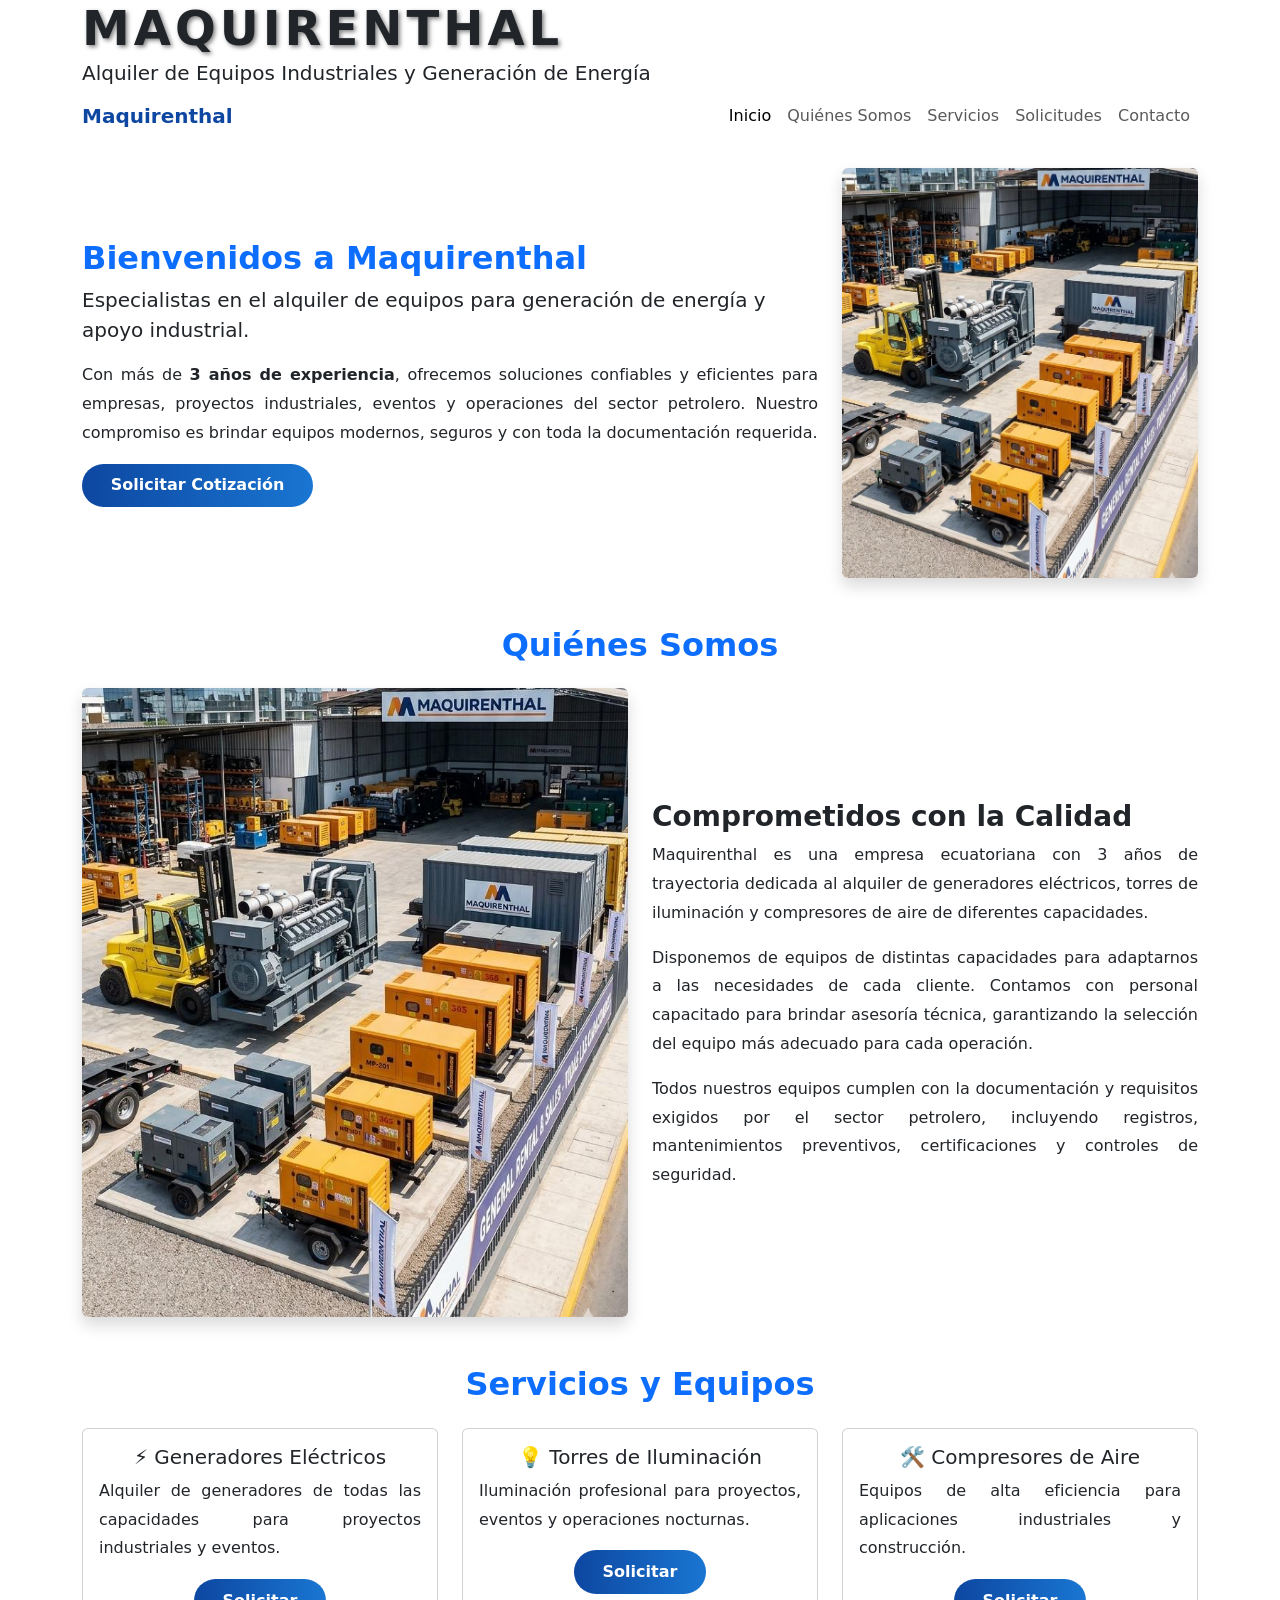
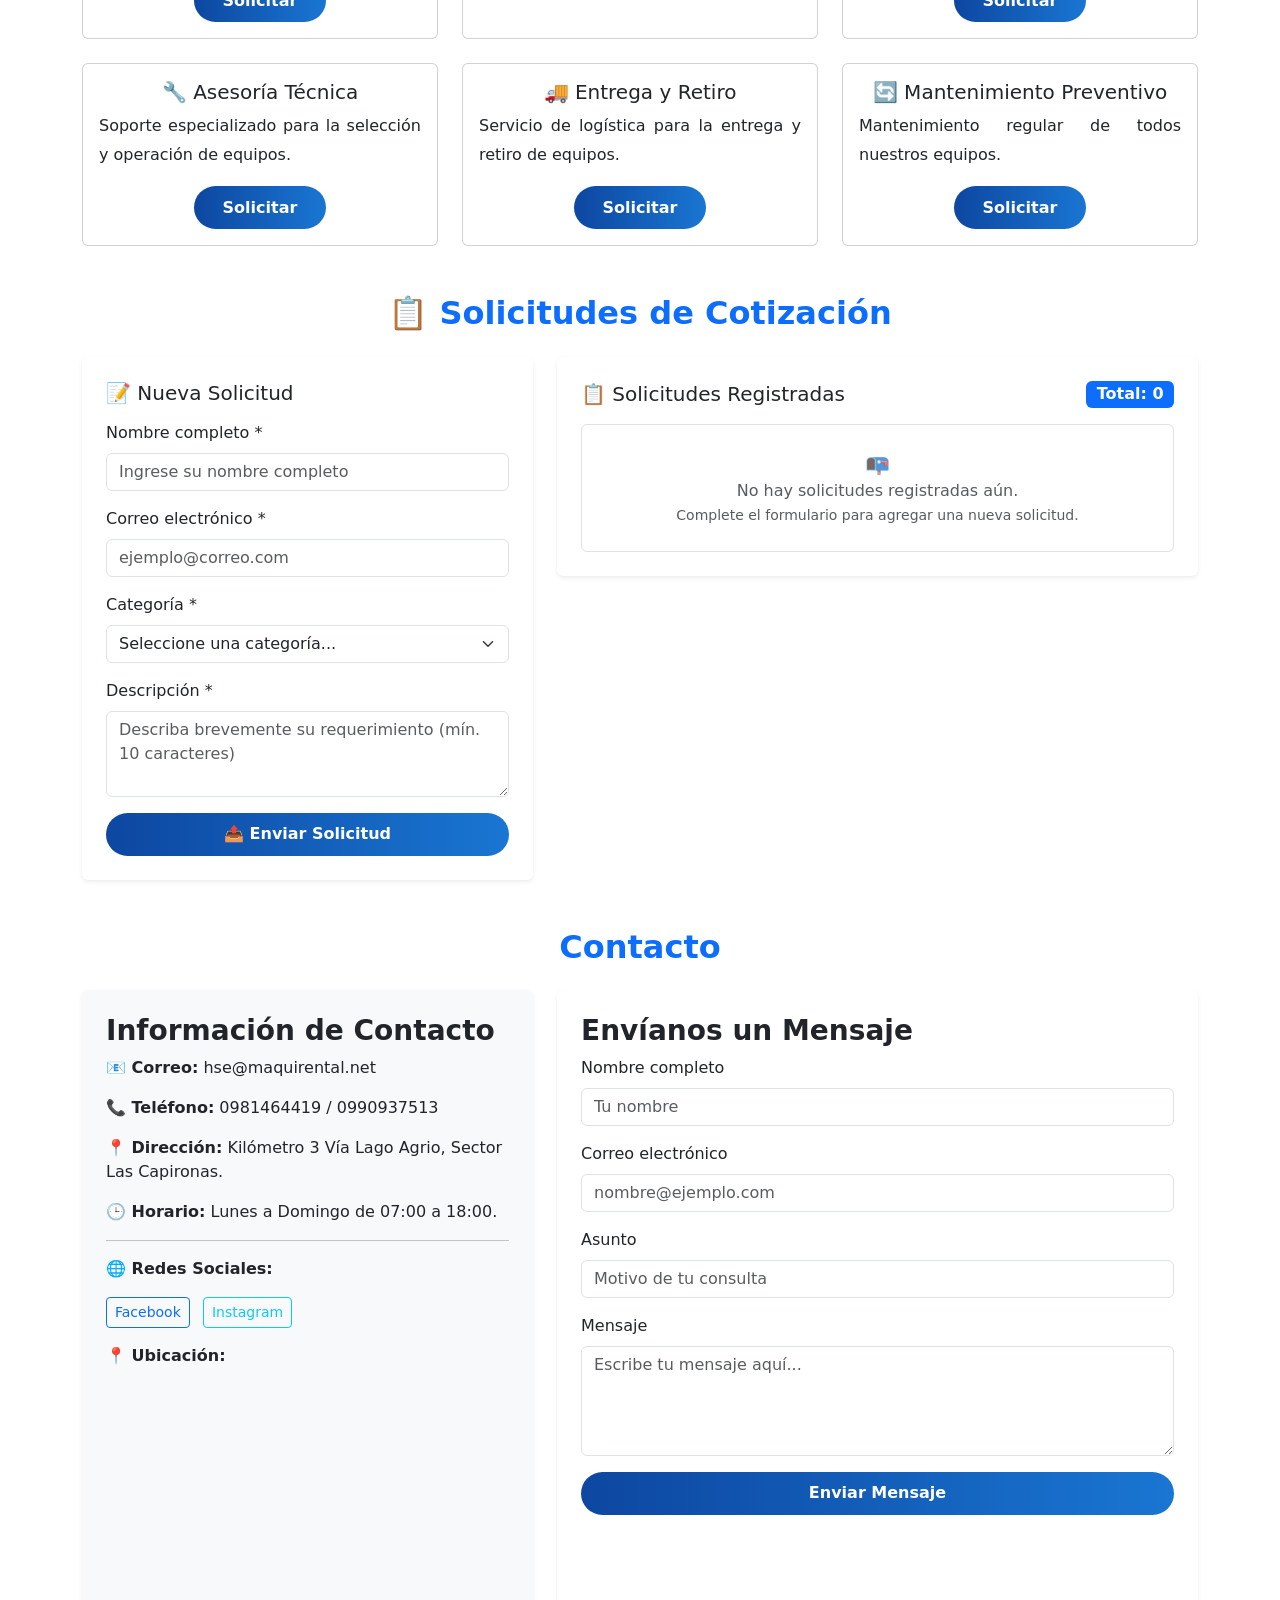
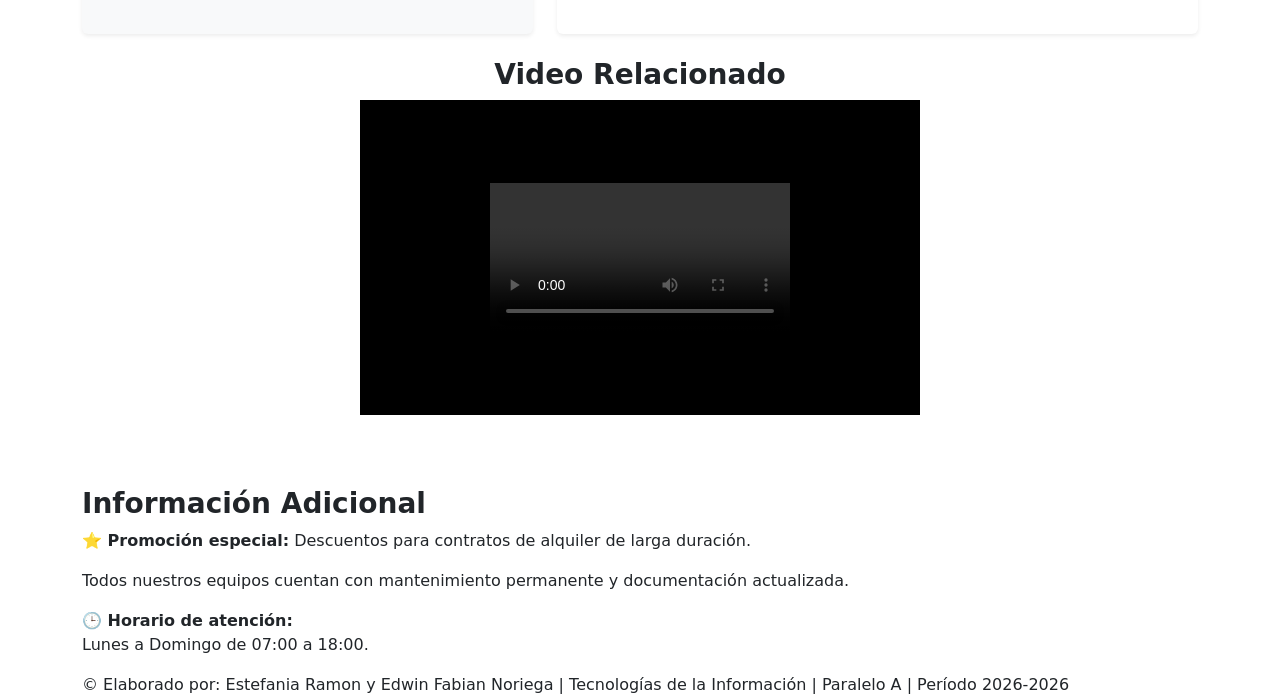
==== SEMANA_5_CPE INDEX/index.html @ 650f7f05 "Semana 5: Implementación de JavaScript - DOM y Eventos - Añadida sección Solicitudes de Cotización c" ====
<!DOCTYPE html>
<html lang="es">
<head>
    <meta charset="UTF-8" />
    <meta name="viewport" content="width=device-width, initial-scale=1.0" />
    <title>Maquirenthal - Alquiler de Equipos Industriales</title>
    
    <!-- Bootstrap CSS -->
    <link
        href="https://cdn.jsdelivr.net/npm/bootstrap@5.3.3/dist/css/bootstrap.min.css"
        rel="stylesheet"
        integrity="sha384-QWTKZyjpPEjISv5WaRU9OFeRpok6YctnYmDr5pNlyT2bRjXh0JMhjY6hW+ALEwIH"
        crossorigin="anonymous"
    />
    
    <!-- Google Fonts -->
    <link rel="preconnect" href="https://fonts.googleapis.com" />
    <link rel="preconnect" href="https://fonts.gstatic.com" crossorigin />
    <link
        href="https://fonts.googleapis.com/css2?family=Roboto:wght@300;400;700&display=swap"
        rel="stylesheet"
    />
    
    <!-- Estilos CSS -->
    <link rel="stylesheet" href="style.css" />
</head>
<body>

    <!-- 1. CABECERA                             -->
  
    <header class="custom-header">
        <div class="container">
            <h1>MAQUIRENTHAL</h1>
            <p class="lead mb-0">Alquiler de Equipos Industriales y Generación de Energía</p>
        </div>
    </header>

    <!-- 2. MENÚ DE NAVEGACIÓN                    -->
    
    <nav class="navbar navbar-expand-lg navbar-light bg-white sticky-top">
        <div class="container">
            <a class="navbar-brand" href="#inicio">Maquirenthal</a>
            <button
                class="navbar-toggler"
                type="button"
                data-bs-toggle="collapse"
                data-bs-target="#navbarNav"
                aria-controls="navbarNav"
                aria-expanded="false"
                aria-label="Toggle navigation"
            >
                <span class="navbar-toggler-icon"></span>
            </button>
            <div class="collapse navbar-collapse" id="navbarNav">
                <ul class="navbar-nav ms-auto">
                    <li class="nav-item">
                        <a class="nav-link active" href="#inicio">Inicio</a>
                    </li>
                    <li class="nav-item">
                        <a class="nav-link" href="#quienes">Quiénes Somos</a>
                    </li>
                    <li class="nav-item">
                        <a class="nav-link" href="#servicios">Servicios</a>
                    </li>
                    <li class="nav-item">
                        <a class="nav-link" href="#solicitudes">Solicitudes</a>
                    </li>
                    <li class="nav-item">
                        <a class="nav-link" href="#contacto">Contacto</a>
                    </li>
                </ul>
            </div>
        </div>
    </nav>

    <!-- 3. CONTENIDO PRINCIPAL                   -->

    <main class="container py-4">

        <!-- ===== SECCIÓN INICIO ===== -->
        <section id="inicio" class="mb-5">
            <div class="row align-items-center">
                <div class="col-md-8">
                    <h2 class="text-primary">Bienvenidos a Maquirenthal</h2>
                    <p class="lead">
                        Especialistas en el alquiler de equipos para generación de energía y apoyo industrial.
                    </p>
                    <p class="text-justificado">
                        Con más de <strong>3 años de experiencia</strong>, ofrecemos soluciones confiables y eficientes para empresas,
                        proyectos industriales, eventos y operaciones del sector petrolero. Nuestro compromiso es brindar
                        equipos modernos, seguros y con toda la documentación requerida.
                    </p>
                    <a href="#solicitudes" class="btn btn-primary">Solicitar Cotización</a>
                </div>
                <div class="col-md-4 text-center">
                    <img
                        src="generadores.jpeg"
                        alt="Equipos Maquirenthal"
                        class="img-fluid rounded shadow"
                    />
                </div>
            </div>
        </section>

        <!-- ===== SECCIÓN QUIÉNES SOMOS ===== -->
        <section id="quienes" class="mb-5">
            <h2 class="text-primary text-center mb-4">Quiénes Somos</h2>
            <div class="row g-4 align-items-center">
                <div class="col-md-6">
                    <img
                        src="generadores.jpeg"
                        alt="Equipos Maquirenthal"
                        class="img-fluid rounded shadow"
                    />
                </div>
                <div class="col-md-6">
                    <h3>Comprometidos con la Calidad</h3>
                    <p class="text-justificado">
                        Maquirenthal es una empresa ecuatoriana con 3 años de trayectoria dedicada al alquiler de
                        generadores eléctricos, torres de iluminación y compresores de aire de diferentes capacidades.
                    </p>
                    <p class="text-justificado">
                        Disponemos de equipos de distintas capacidades para adaptarnos a las necesidades de cada cliente.
                        Contamos con personal capacitado para brindar asesoría técnica, garantizando la selección del
                        equipo más adecuado para cada operación.
                    </p>
                    <p class="text-justificado">
                        Todos nuestros equipos cumplen con la documentación y requisitos exigidos por el sector petrolero,
                        incluyendo registros, mantenimientos preventivos, certificaciones y controles de seguridad.
                    </p>
                </div>
            </div>
        </section>

        <!-- ===== SECCIÓN SERVICIOS ===== -->
        <section id="servicios" class="mb-5">
            <h2 class="text-primary text-center mb-4">Servicios y Equipos</h2>
            <div class="row row-cols-1 row-cols-md-3 g-4">
                <div class="col">
                    <div class="card h-100">
                        <div class="card-body text-center">
                            <h5 class="card-title">⚡ Generadores Eléctricos</h5>
                            <p class="card-text text-justificado">Alquiler de generadores de todas las capacidades para proyectos industriales y eventos.</p>
                            <a href="#solicitudes" class="btn btn-primary">Solicitar</a>
                        </div>
                    </div>
                </div>
                <div class="col">
                    <div class="card h-100">
                        <div class="card-body text-center">
                            <h5 class="card-title">💡 Torres de Iluminación</h5>
                            <p class="card-text text-justificado">Iluminación profesional para proyectos, eventos y operaciones nocturnas.</p>
                            <a href="#solicitudes" class="btn btn-primary">Solicitar</a>
                        </div>
                    </div>
                </div>
                <div class="col">
                    <div class="card h-100">
                        <div class="card-body text-center">
                            <h5 class="card-title">🛠️ Compresores de Aire</h5>
                            <p class="card-text text-justificado">Equipos de alta eficiencia para aplicaciones industriales y construcción.</p>
                            <a href="#solicitudes" class="btn btn-primary">Solicitar</a>
                        </div>
                    </div>
                </div>
                <div class="col">
                    <div class="card h-100">
                        <div class="card-body text-center">
                            <h5 class="card-title">🔧 Asesoría Técnica</h5>
                            <p class="card-text text-justificado">Soporte especializado para la selección y operación de equipos.</p>
                            <a href="#solicitudes" class="btn btn-primary">Solicitar</a>
                        </div>
                    </div>
                </div>
                <div class="col">
                    <div class="card h-100">
                        <div class="card-body text-center">
                            <h5 class="card-title">🚚 Entrega y Retiro</h5>
                            <p class="card-text text-justificado">Servicio de logística para la entrega y retiro de equipos.</p>
                            <a href="#solicitudes" class="btn btn-primary">Solicitar</a>
                        </div>
                    </div>
                </div>
                <div class="col">
                    <div class="card h-100">
                        <div class="card-body text-center">
                            <h5 class="card-title">🔄 Mantenimiento Preventivo</h5>
                            <p class="card-text text-justificado">Mantenimiento regular de todos nuestros equipos.</p>
                            <a href="#solicitudes" class="btn btn-primary">Solicitar</a>
                        </div>
                    </div>
                </div>
            </div>
        </section>

        <!-- 4. SECCIÓN SOLICITUDES (DINÁMICA)        -->

        <section id="solicitudes" class="mb-5">
            <h2 class="text-primary text-center mb-4">📋 Solicitudes de Cotización</h2>
            
            <div class="row g-4">
                <!-- Columna del FORMULARIO -->
                <div class="col-lg-5">
                    <div class="p-4 bg-white rounded shadow-sm">
                        <h3 class="h5 mb-3">📝 Nueva Solicitud</h3>
                        
                        <!-- Contenedor para mensajes de validación -->
                        <div id="mensajeValidacion"></div>
                        
                        <!-- FORMULARIO -->
                        <form id="solicitudForm">
                            <!-- Campo: Nombre -->
                            <div class="mb-3">
                                <label for="solicitudNombre" class="form-label">Nombre completo *</label>
                                <input 
                                    type="text" 
                                    class="form-control" 
                                    id="solicitudNombre" 
                                    placeholder="Ingrese su nombre completo"
                                >
                                <div class="invalid-feedback">Por favor ingrese su nombre completo</div>
                            </div>
                            
                            <!-- Campo: Correo -->
                            <div class="mb-3">
                                <label for="solicitudEmail" class="form-label">Correo electrónico *</label>
                                <input 
                                    type="email" 
                                    class="form-control" 
                                    id="solicitudEmail" 
                                    placeholder="ejemplo@correo.com"
                                >
                                <div class="invalid-feedback">Ingrese un correo electrónico válido</div>
                            </div>
                            
                            <!-- Campo: Categoría / Tipo -->
                            <div class="mb-3">
                                <label for="solicitudCategoria" class="form-label">Categoría *</label>
                                <select class="form-select" id="solicitudCategoria">
                                    <option value="">Seleccione una categoría...</option>
                                    <option value="Generadores Eléctricos">⚡ Generadores Eléctricos</option>
                                    <option value="Torres de Iluminación">💡 Torres de Iluminación</option>
                                    <option value="Compresores de Aire">🛠️ Compresores de Aire</option>
                                    <option value="Asesoría Técnica">🔧 Asesoría Técnica</option>
                                    <option value="Entrega y Retiro">🚚 Entrega y Retiro</option>
                                    <option value="Mantenimiento Preventivo">🔄 Mantenimiento Preventivo</option>
                                    <option value="Otro">📌 Otro</option>
                                </select>
                                <div class="invalid-feedback">Seleccione una categoría</div>
                            </div>
                            
                            <!-- Campo: Descripción -->
                            <div class="mb-3">
                                <label for="solicitudDescripcion" class="form-label">Descripción *</label>
                                <textarea 
                                    class="form-control" 
                                    id="solicitudDescripcion" 
                                    rows="3" 
                                    placeholder="Describa brevemente su requerimiento (mín. 10 caracteres)"
                                ></textarea>
                                <div class="invalid-feedback">La descripción debe tener al menos 10 caracteres</div>
                            </div>
                            
                            <!-- Botón Submit -->
                            <button type="submit" class="btn btn-primary w-100">
                                📤 Enviar Solicitud
                            </button>
                        </form>
                    </div>
                </div>
                
                <!-- Columna del LISTADO -->
                <div class="col-lg-7">
                    <div class="p-4 bg-white rounded shadow-sm">
                        <div class="d-flex justify-content-between align-items-center mb-3">
                            <h3 class="h5 mb-0">📋 Solicitudes Registradas</h3>
                            <!-- CONTADOR DE REGISTROS -->
                            <span class="badge bg-primary fs-6">
                                Total: <span id="contadorSolicitudes">0</span>
                            </span>
                        </div>
                        
                        <!-- LISTA donde se agregarán los elementos -->
                        <ul id="listaSolicitudes" class="list-group">
                            <!-- Mensaje cuando no hay registros -->
                            <li class="list-group-item text-center text-muted py-4" id="mensajeVacio">
                                <span class="fs-5">📭</span><br>
                                No hay solicitudes registradas aún.<br>
                                <small>Complete el formulario para agregar una nueva solicitud.</small>
                            </li>
                        </ul>
                    </div>
                </div>
            </div>
        </section>

        <!-- ===== SECCIÓN CONTACTO ===== -->

        <section id="contacto" class="mb-5">
            <h2 class="text-primary text-center mb-4">Contacto</h2>
            <div class="row g-4">
                <div class="col-md-5">
                    <div class="p-4 bg-light rounded shadow-sm h-100">
                        <h3>Información de Contacto</h3>
                        <div class="contact-info">
                            <p><strong>📧 Correo:</strong> hse@maquirental.net</p>
                            <p><strong>📞 Teléfono:</strong> 0981464419 / 0990937513</p>
                            <p><strong>📍 Dirección:</strong> Kilómetro 3 Vía Lago Agrio, Sector Las Capironas.</p>
                            <p><strong>🕒 Horario:</strong> Lunes a Domingo de 07:00 a 18:00.</p>
                            <hr>
                            <p><strong>🌐 Redes Sociales:</strong></p>
                            <a href="#" class="btn btn-outline-primary btn-sm me-2">Facebook</a>
                            <a href="#" class="btn btn-outline-info btn-sm">Instagram</a>
                            <p class="mt-3"><strong>📍 Ubicación:</strong></p>
                            <div class="ratio ratio-16x9">
                                <iframe
                                    src="https://www.google.com/maps/embed?pb=!1m18!1m12!1m3!1d3792.286725769156!2d-76.99775602527653!3d-0.45333899954221457!2m3!1f0!2f0!3f0!3m2!1i1024!2i768!4f13.1!3m3!1m2!1s0x91d7a57d341e34f1%3A0xc148f1aec1b12221!2sMAQUIRENTHAL%20-%20Alquiler%20de%20Equipos%20y%20Maquinaria%20para%20la%20Construcci%C3%B3n%20en%20El%20Coca%20Ecuador!5e1!3m2!1ses-419!2sec!4v1781316280443!5m2!1ses-419!2sec"
                                    style="border:0;"
                                    allowfullscreen=""
                                    loading="lazy"
                                    title="Ubicación de Maquirenthal"
                                ></iframe>
                            </div>
                        </div>
                    </div>
                </div>

                <div class="col-md-7">
                    <div class="p-4 bg-white rounded shadow-sm h-100">
                        <h3>Envíanos un Mensaje</h3>
                        <form id="formularioContacto">
                            <div class="mb-3">
                                <label for="nombre" class="form-label">Nombre completo</label>
                                <input type="text" class="form-control" id="nombre" placeholder="Tu nombre" />
                            </div>
                            <div class="mb-3">
                                <label for="email" class="form-label">Correo electrónico</label>
                                <input type="email" class="form-control" id="email" placeholder="nombre@ejemplo.com" />
                            </div>
                            <div class="mb-3">
                                <label for="asunto" class="form-label">Asunto</label>
                                <input type="text" class="form-control" id="asunto" placeholder="Motivo de tu consulta" />
                            </div>
                            <div class="mb-3">
                                <label for="mensaje" class="form-label">Mensaje</label>
                                <textarea class="form-control" id="mensaje" rows="4" placeholder="Escribe tu mensaje aquí..."></textarea>
                            </div>
                            <button type="submit" class="btn btn-primary w-100">Enviar Mensaje</button>
                        </form>
                    </div>
                </div>
            </div>

            <div class="mt-4 text-center">
                <h3>Video Relacionado</h3>
                <div class="ratio ratio-16x9" style="max-width: 560px; margin: 0 auto;">
                    <iframe
                        src="MAQUIRENTHALVIDEO.mp4"
                        title="Video relacionado con alquiler de equipos industriales"
                        frameborder="0"
                        allow="accelerometer; autoplay; clipboard-write; encrypted-media; gyroscope; picture-in-picture"
                        allowfullscreen
                    ></iframe>
                </div>
            </div>
        </section>

    </main>


    <!-- 5. ASIDE                                -->
  
    <aside class="container">
        <div class="custom-aside">
            <h3>Información Adicional</h3>
            <p><strong>⭐ Promoción especial:</strong> Descuentos para contratos de alquiler de larga duración.</p>
            <p>Todos nuestros equipos cuentan con mantenimiento permanente y documentación actualizada.</p>
            <p><strong>🕒 Horario de atención:</strong><br />Lunes a Domingo de 07:00 a 18:00.</p>
        </div>
    </aside>

    <!-- 6. PIE DE PÁGINA                        -->

    <footer class="custom-footer">
        <div class="container">
            <p class="mb-0">
                &copy; Elaborado por: Estefania Ramon y Edwin Fabian Noriega | Tecnologías de la Información | Paralelo A | Período 2026-2026
            </p>
        </div>
    </footer>

    <!-- 7. SCRIPTS                              -->

    <!-- Bootstrap JS -->
    <script
        src="https://cdn.jsdelivr.net/npm/bootstrap@5.3.3/dist/js/bootstrap.bundle.min.js"
        integrity="sha384-YvpcrYf0tY3lHB60NNkmXc5s9fDVZLESaAA55NDzOxhy9GkcIdslK1eN7N6jIeHz"
        crossorigin="anonymous"
    ></script>
    
    <!-- JavaScript Personalizado (archivo externo) -->
    <script src="script.js"></script>
</body>
</html>
---- SEMANA_5_CPE INDEX/style.css ----
1. ESTILOS GENERALES Y TIPOGRAFÍA

body {
    font-family: 'Roboto', sans-serif;
    background-color: #f8f9fa;
}

h1, h2, h3 {
    font-weight: 700;
}

/* Texto justificado con interlineado adecuado */
.text-justificado {
    text-align: justify;
    line-height: 1.8;
}

   2. ESTILOS PARA LA CABECERA

.custom-header {
    background: linear-gradient(135deg, #0d47a1, #1976d2);
    color: white;
    padding: 1.5rem 0;
    text-align: center;
    box-shadow: 0 4px 8px rgba(0, 0, 0, 0.2);
    margin-bottom: 1.5rem;
}

.custom-header h1 {
    font-size: 3rem;
    letter-spacing: 4px;
    text-shadow: 2px 2px 4px rgba(0, 0, 0, 0.5);
    margin: 0;
}

   3. ESTILOS PARA EL NAVBAR
  
.navbar {
    box-shadow: 0 2px 4px rgba(0, 0, 0, 0.1);
}

.navbar-brand {
    font-weight: 700;
    color: #0d47a1 !important;
}

   4. ESTILOS PARA TARJETAS Y BOTONES

.card {
    border: none;
    border-radius: 15px;
    box-shadow: 0 4px 12px rgba(0, 0, 0, 0.1);
    transition: transform 0.3s ease, box-shadow 0.3s ease;
    height: 100%;
}

.card:hover {
    transform: translateY(-8px);
    box-shadow: 0 12px 24px rgba(0, 0, 0, 0.2);
}

.btn-primary {
    background: linear-gradient(to right, #0d47a1, #1976d2);
    border: none;
    border-radius: 25px;
    padding: 0.6rem 1.8rem;
    font-weight: 700;
    transition: all 0.3s ease;
}

.btn-primary:hover {
    transform: scale(1.05);
    box-shadow: 0 4px 12px rgba(13, 71, 161, 0.4);
}

.btn-danger {
    border-radius: 20px;
}


   5. ESTILOS PARA LA LISTA DE SOLICITUDES

.solicitud-item {
    transition: all 0.3s ease;
    border-left: 4px solid #0d47a1;
    margin-bottom: 8px;
}

.solicitud-item:hover {
    background-color: #f0f7ff;
}

   6. ESTILOS PARA IMÁGENES

.img-fluid {
    border-radius: 15px;
    box-shadow: 0 4px 8px rgba(0, 0, 0, 0.1);
}


   7. ESTILOS PARA EL ASIDE

.custom-aside {
    background-color: #e3f2fd;
    border-left: 8px solid #0d47a1;
    border-radius
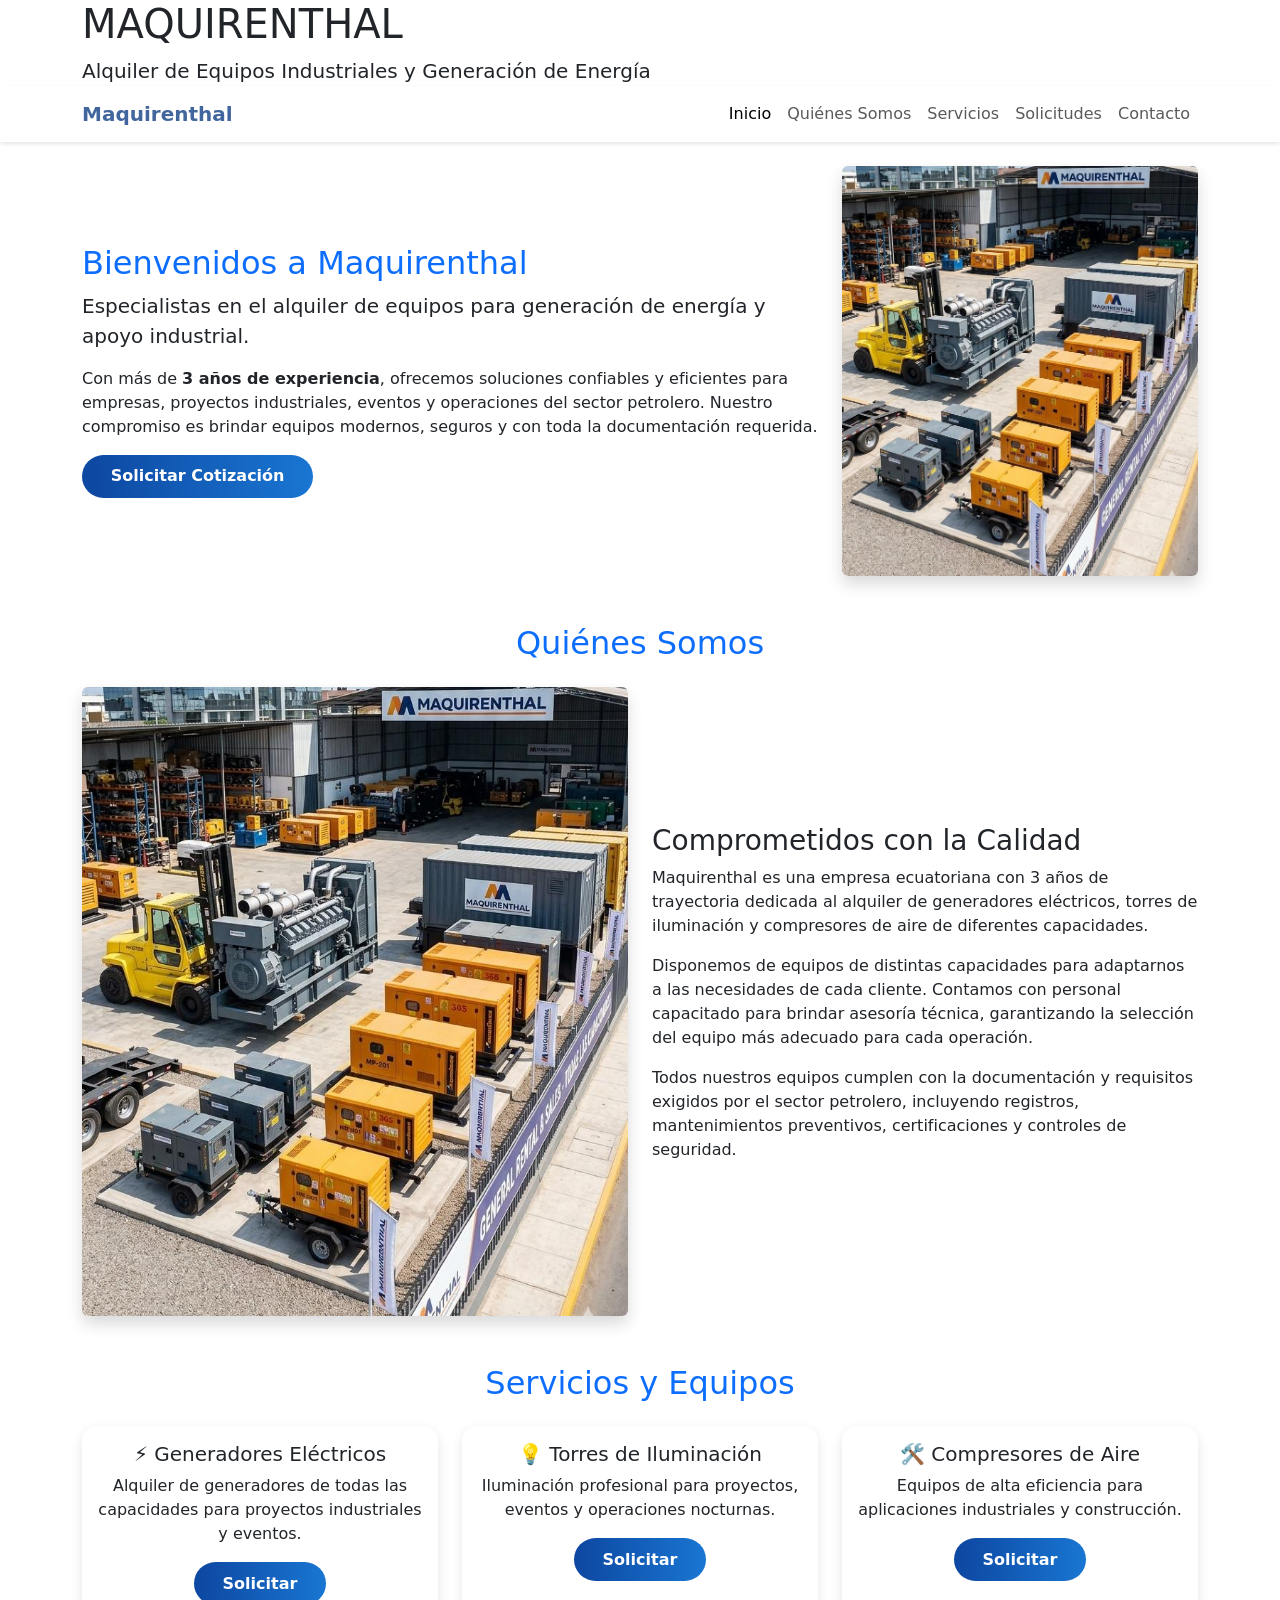
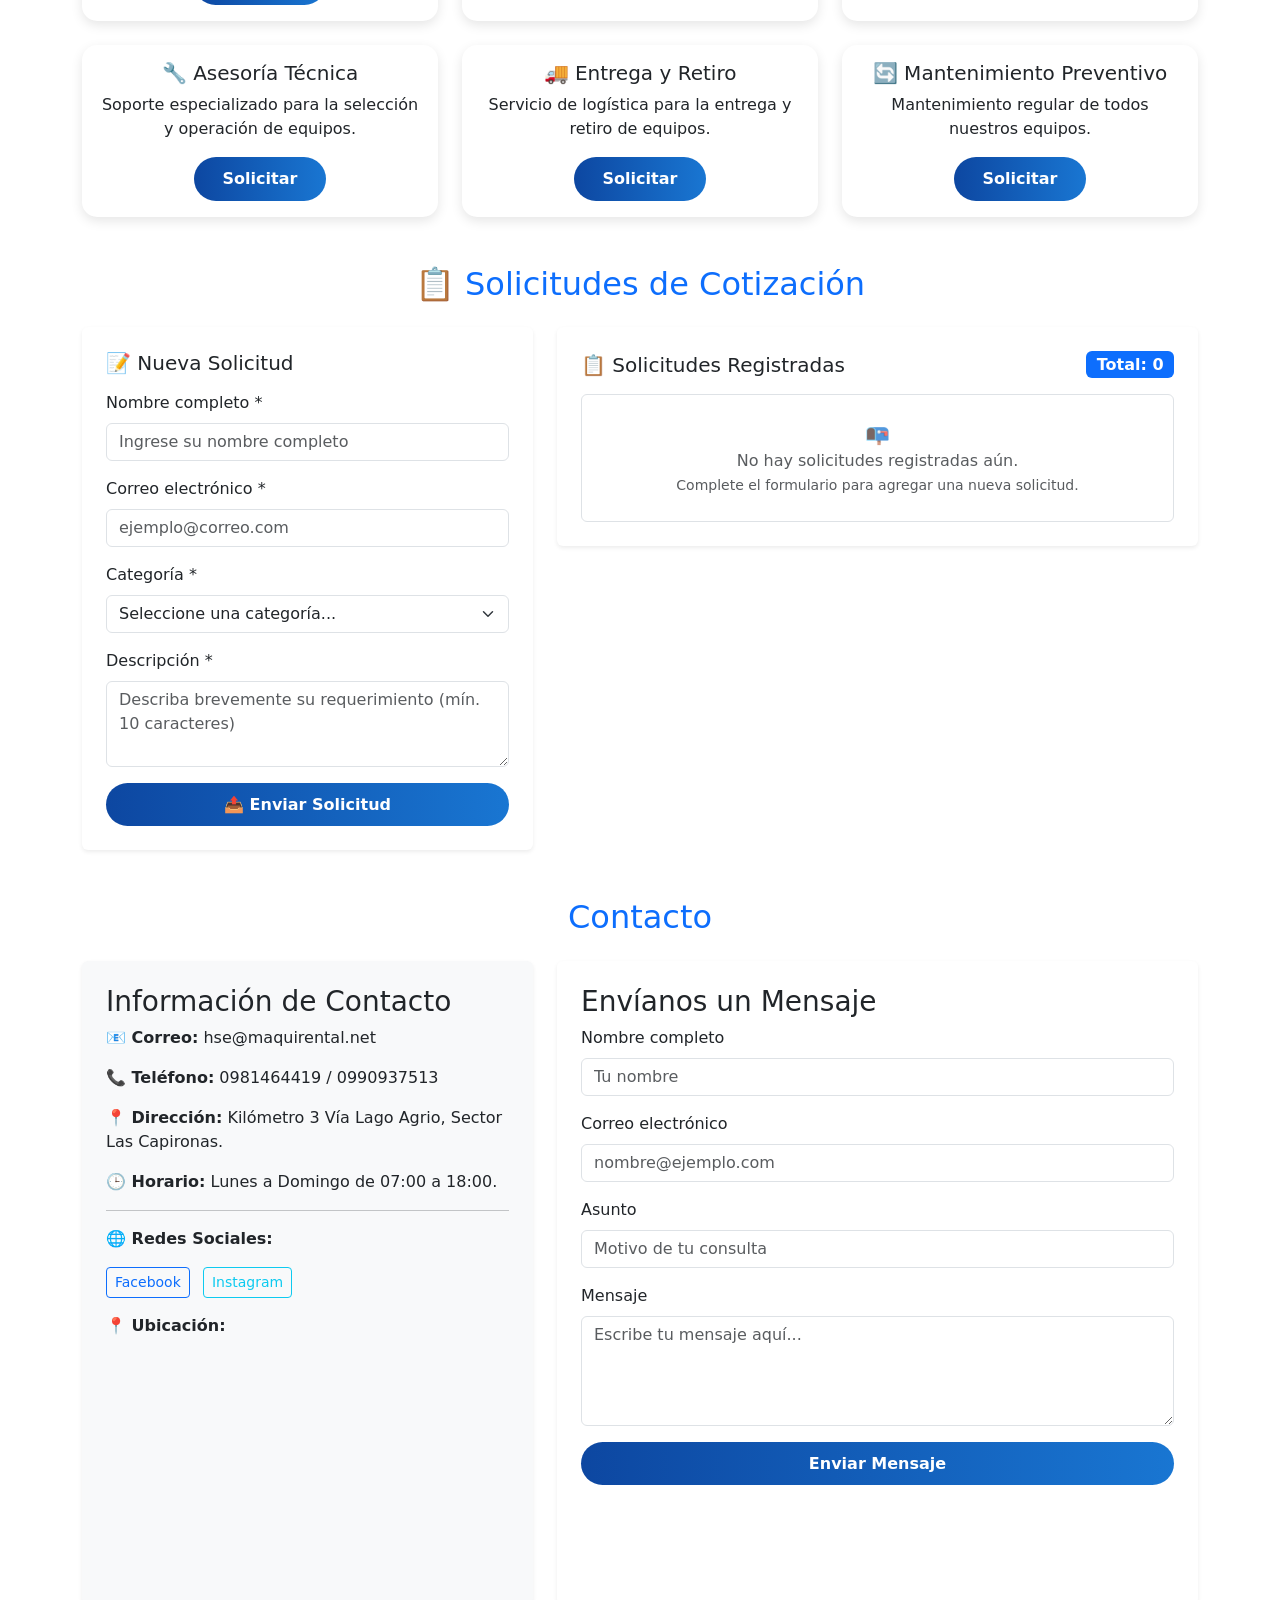
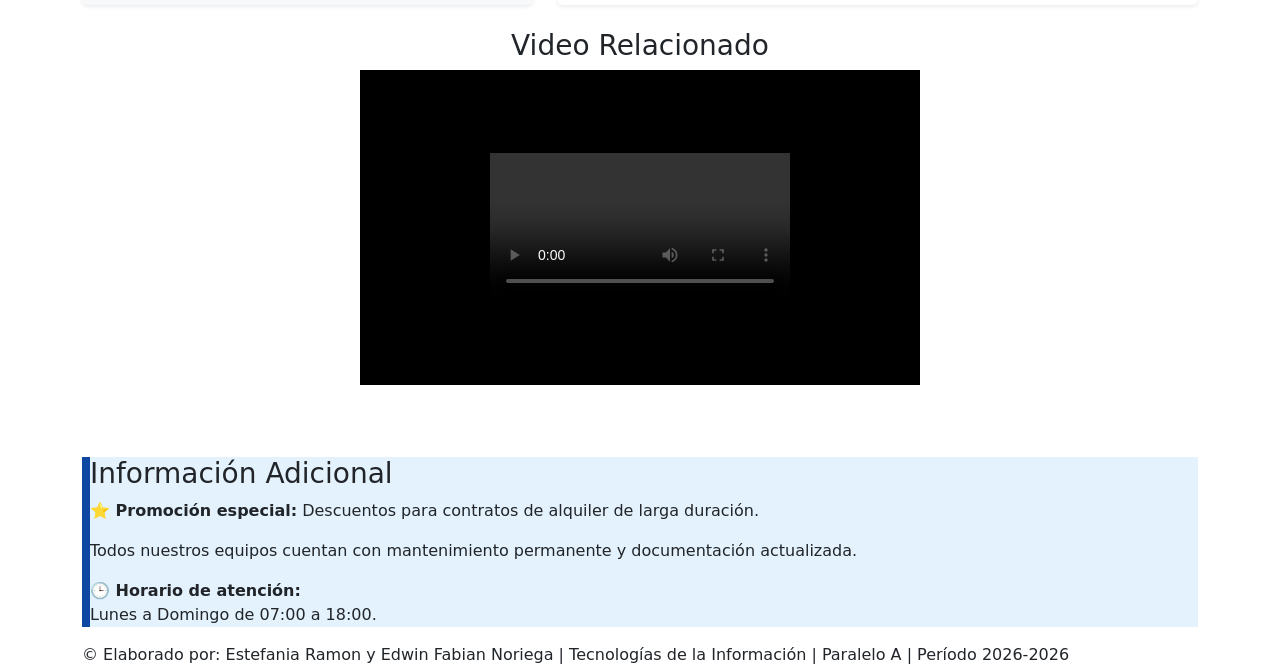
==== commit 8a6e3c61: "Semana 5: Implementación de JavaScript - DOM y Eventos - Solicitudes de Cotización con funcionalidad" ====
--- a/SEMANA_5_CPE INDEX/index.html
+++ b/SEMANA_5_CPE INDEX/index.html
@@ -26,8 +26,9 @@
 </head>
 <body>
 
+    <!-- ======================================== -->
     <!-- 1. CABECERA                             -->
-  
+    <!-- ======================================== -->
     <header class="custom-header">
         <div class="container">
             <h1>MAQUIRENTHAL</h1>
@@ -35,8 +36,9 @@
         </div>
     </header>
 
+    <!-- ======================================== -->
     <!-- 2. MENÚ DE NAVEGACIÓN                    -->
-    
+    <!-- ======================================== -->
     <nav class="navbar navbar-expand-lg navbar-light bg-white sticky-top">
         <div class="container">
             <a class="navbar-brand" href="#inicio">Maquirenthal</a>
@@ -73,8 +75,9 @@
         </div>
     </nav>
 
+    <!-- ======================================== -->
     <!-- 3. CONTENIDO PRINCIPAL                   -->
-
+    <!-- ======================================== -->
     <main class="container py-4">
 
         <!-- ===== SECCIÓN INICIO ===== -->
@@ -193,8 +196,9 @@
             </div>
         </section>
 
+        <!-- ======================================== -->
         <!-- 4. SECCIÓN SOLICITUDES (DINÁMICA)        -->
-
+        <!-- ======================================== -->
         <section id="solicitudes" class="mb-5">
             <h2 class="text-primary text-center mb-4">📋 Solicitudes de Cotización</h2>
             
@@ -295,7 +299,6 @@
         </section>
 
         <!-- ===== SECCIÓN CONTACTO ===== -->
-
         <section id="contacto" class="mb-5">
             <h2 class="text-primary text-center mb-4">Contacto</h2>
             <div class="row g-4">
@@ -367,9 +370,9 @@
 
     </main>
 
-
+    <!-- ======================================== -->
     <!-- 5. ASIDE                                -->
-  
+    <!-- ======================================== -->
     <aside class="container">
         <div class="custom-aside">
             <h3>Información Adicional</h3>
@@ -379,8 +382,9 @@
         </div>
     </aside>
 
+    <!-- ======================================== -->
     <!-- 6. PIE DE PÁGINA                        -->
-
+    <!-- ======================================== -->
     <footer class="custom-footer">
         <div class="container">
             <p class="mb-0">
@@ -389,8 +393,9 @@
         </div>
     </footer>
 
+    <!-- ======================================== -->
     <!-- 7. SCRIPTS                              -->
-
+    <!-- ======================================== -->
     <!-- Bootstrap JS -->
     <script
         src="https://cdn.jsdelivr.net/npm/bootstrap@5.3.3/dist/js/bootstrap.bundle.min.js"
--- a/SEMANA_5_CPE INDEX/style.css
+++ b/SEMANA_5_CPE INDEX/style.css
@@ -1,51 +1,19 @@
-   1. ESTILOS GENERALES Y TIPOGRAFÍA
 
-body {
-    font-family: 'Roboto', sans-serif;
-    background-color: #f8f9fa;
-}
-
-h1, h2, h3 {
-    font-weight: 700;
-}
-
-/* Texto justificado con interlineado adecuado */
-.text-justificado {
-    text-align: justify;
-    line-height: 1.8;
-}
-
-   2. ESTILOS PARA LA CABECERA
-
-.custom-header {
-    background: linear-gradient(135deg, #0d47a1, #1976d2);
-    color: white;
-    padding: 1.5rem 0;
-    text-align: center;
-    box-shadow: 0 4px 8px rgba(0, 0, 0, 0.2);
-    margin-bottom: 1.5rem;
-}
-
-.custom-header h1 {
-    font-size: 3rem;
-    letter-spacing: 4px;
-    text-shadow: 2px 2px 4px rgba(0, 0, 0, 0.5);
-    margin: 0;
-}
-
+/* =========================================================
    3. ESTILOS PARA EL NAVBAR
-  
+   ========================================================= */
 .navbar {
     box-shadow: 0 2px 4px rgba(0, 0, 0, 0.1);
 }
 
 .navbar-brand {
     font-weight: 700;
-    color: #0d47a1 !important;
+    color: #41669e !important;
 }
 
+/* =========================================================
    4. ESTILOS PARA TARJETAS Y BOTONES
-
+   ========================================================= */
 .card {
     border: none;
     border-radius: 15px;
@@ -77,9 +45,9 @@
     border-radius: 20px;
 }
 
-
+/* =========================================================
    5. ESTILOS PARA LA LISTA DE SOLICITUDES
-
+   ========================================================= */
 .solicitud-item {
     transition: all 0.3s ease;
     border-left: 4px solid #0d47a1;
@@ -90,16 +58,17 @@
     background-color: #f0f7ff;
 }
 
+/* =========================================================
    6. ESTILOS PARA IMÁGENES
-
+   ========================================================= */
 .img-fluid {
     border-radius: 15px;
     box-shadow: 0 4px 8px rgba(0, 0, 0, 0.1);
 }
 
-
+/* =========================================================
    7. ESTILOS PARA EL ASIDE
-
+   ========================================================= */
 .custom-aside {
     background-color: #e3f2fd;
     border-left: 8px solid #0d47a1;
